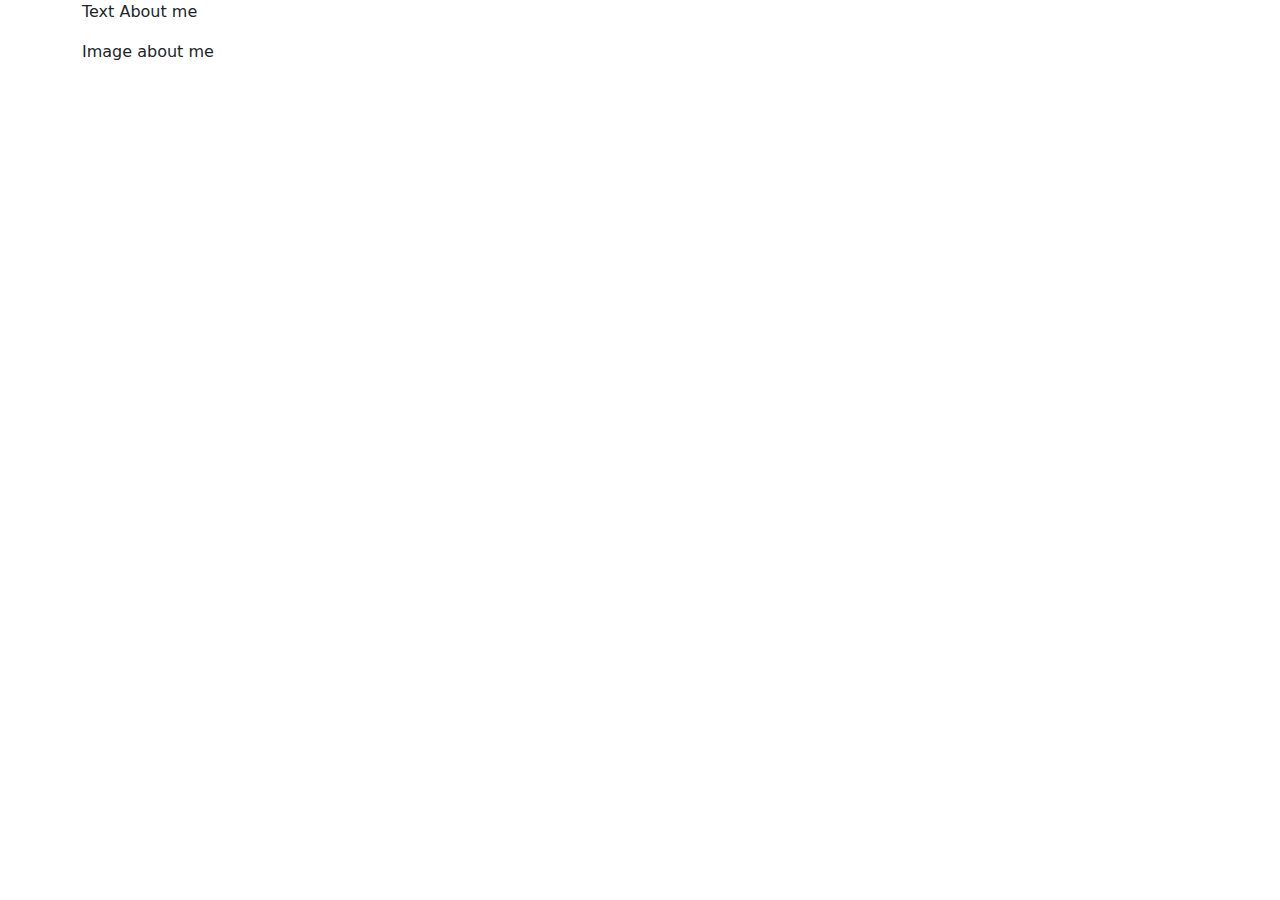
==== about.html @ cd60d53a "about.html" ====
<!DOCTYPE html>
<html lang="en">
<head>
  <meta charset="UTF-8">
  <meta name="viewport" content="width=device-width, initial-scale=1.0">
  <title>About Me</title>
  <link href="https://cdn.jsdelivr.net/npm/bootstrap@5.3.3/dist/css/bootstrap.min.css" rel="stylesheet" integrity="sha384-QWTKZyjpPEjISv5WaRU9OFeRpok6YctnYmDr5pNlyT2bRjXh0JMhjY6hW+ALEwIH" crossorigin="anonymous">
</head>
<body>
  <div class="container">
    <div class="row">
      <div class="col">
        <p>Text About me</p>
      </div>
    </div>
    <div class="row">
      <div class="col">
        <p>Image about me</p>
      </div>
    </div>
  </div>
  
</body>
</html>
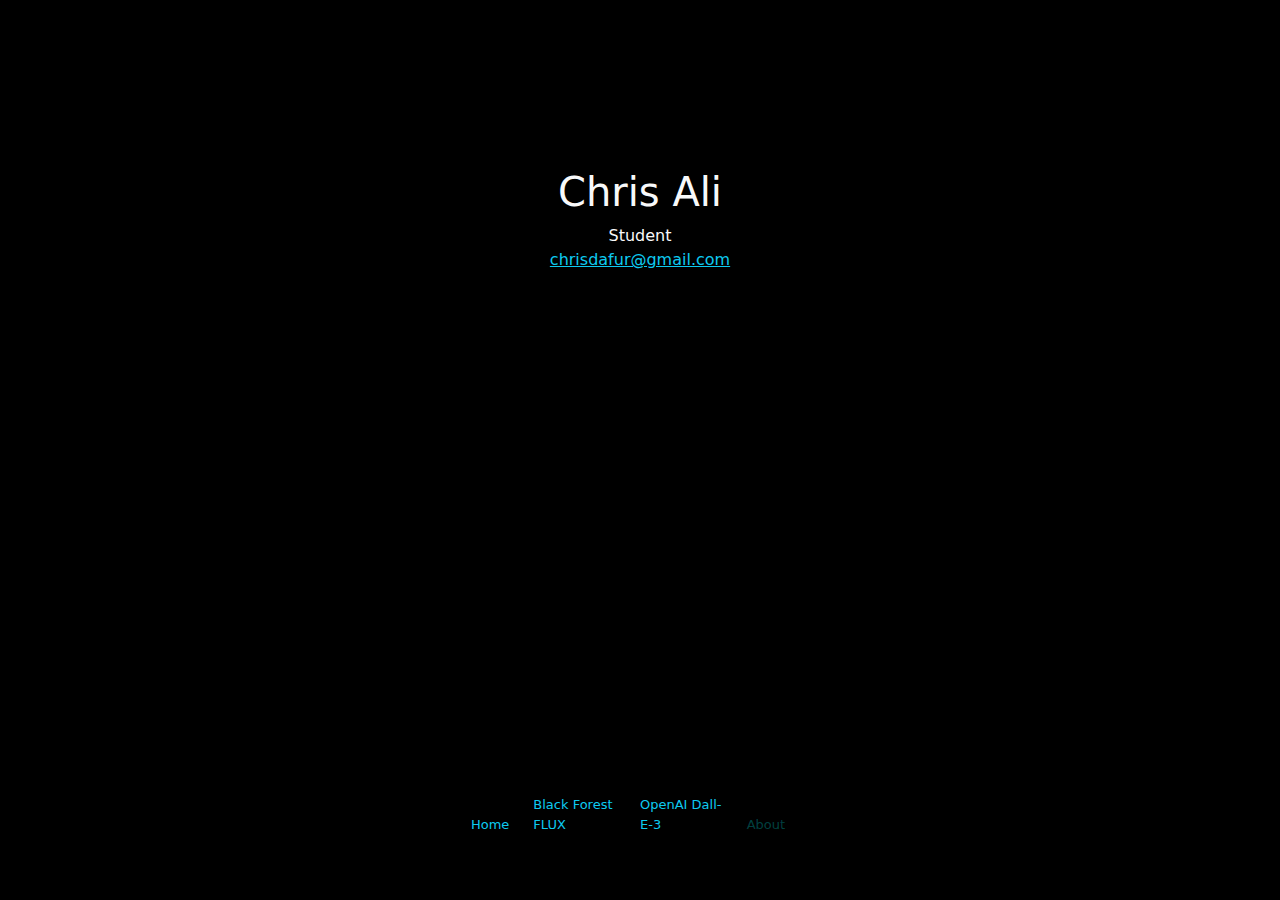
==== commit 5915088e: "fixed footer sizing" ====
--- a/about.html
+++ b/about.html
@@ -1,24 +1,62 @@
 <!DOCTYPE html>
 <html lang="en">
+
 <head>
   <meta charset="UTF-8">
-  <meta name="viewport" content="width=device-width, initial-scale=1.0">
-  <title>About Me</title>
-  <link href="https://cdn.jsdelivr.net/npm/bootstrap@5.3.3/dist/css/bootstrap.min.css" rel="stylesheet" integrity="sha384-QWTKZyjpPEjISv5WaRU9OFeRpok6YctnYmDr5pNlyT2bRjXh0JMhjY6hW+ALEwIH" crossorigin="anonymous">
+  <meta name="viewport"
+    content="width=device-width, initial-scale=1.0">
+  <title>Splash Page</title>
+  <link
+    href="https://cdn.jsdelivr.net/npm/bootstrap@5.3.3/dist/css/bootstrap.min.css"
+    rel="stylesheet"
+    integrity="sha384-QWTKZyjpPEjISv5WaRU9OFeRpok6YctnYmDr5pNlyT2bRjXh0JMhjY6hW+ALEwIH"
+    crossorigin="anonymous">
+  <link rel="stylesheet"
+    href="https://cdn.jsdelivr.net/npm/bootstrap-icons@1.11.3/font/bootstrap-icons.min.css">
+  <link rel="stylesheet" href="style.css">
 </head>
-<body>
-  <div class="container">
-    <div class="row">
-      <div class="col">
-        <p>Text About me</p>
+
+<body style="background-color: rgb(0, 0, 0);">
+  <section>
+    <div class="container" style="min-height: 15vh;"></div>
+    <div class="container mt" style="min-height: 45vh;">
+      <div class="row d-flex justify-content-center">
+        <div class="card" style="width: 20rem; background-color: black;">
+          <img src="/img/Screenshot 2024-09-30 034022.jpg" class="rounded-circle card-img-top pt-3" alt="">
+          <div class="card-body">
+            <div class="card-title display-6 d-flex justify-content-center text-light">Chris Ali</div>
+            <div class="card-text text-light justify-content-center d-flex">Student</div>
+            <div class="card-text justify-content-center d-flex">
+              <a href= "mailto: chrisdafur@gmail.com" class="text-info">chrisdafur@gmail.com</a>
+            </div>
+          </div>
+         </div> 
       </div>
     </div>
-    <div class="row">
-      <div class="col">
-        <p>Image about me</p>
+    <div class="container mt-4" style="min-height: 25vh;"></div>
+  </section>
+  <footer>
+    <div style="height: 2px;"></div>
+    <div class="row w-100 d-flex justify-content-center mt-1" style="color:#fff78af5">
+      <div class="col-4"></div>
+      <div class="col-4">
+        <div class="row align-items-end d-flex">
+          <div class="col-3 d-flex justify-content-end align-items-end">
+            <a href="index.html" style="font-size: 13px;" class="link-underline-opacity-0 link-underline text-info">Home</a> 
+          </div>
+          <div class="col-3 d-flex justify-content-center align-items-end">
+            <a href="blackForestApi.html" style="font-size: 13px;" class="link-underline-opacity-0 link-underline text-info">Black Forest FLUX</a> 
+          </div>
+          <div class="col-3 d-flex justify-content-center align-items-end">
+            <a href="openAIApi.html" style="font-size: 13px;" class="link-underline-opacity-0 link-underline text-info">OpenAI Dall-E-3</a>
+          </div>
+          <div class="col-3 d-flex justify-content-start align-items-end">
+            <a href="about.html" style="font-size: 13px; color: #00ffff42" class="link-underline-opacity-0 link-underline">About</a>
+          </div>
+        </div>
       </div>
+      <div class="col-4"></div>
     </div>
-  </div>
-  
+  </footer>
 </body>
 </html>--- a/style.css
+++ b/style.css
@@ -0,0 +1,15 @@
+/* * {
+  border: solid, 1px, rgb(255, 255, 255);
+}
+
+.col {
+  border: solid, 1px, black;
+}
+div {
+  border: solid, 1px, rgb(0, 0, 0);
+}
+ */
+
+.borderImage {
+  border: solid, 3px, black;
+}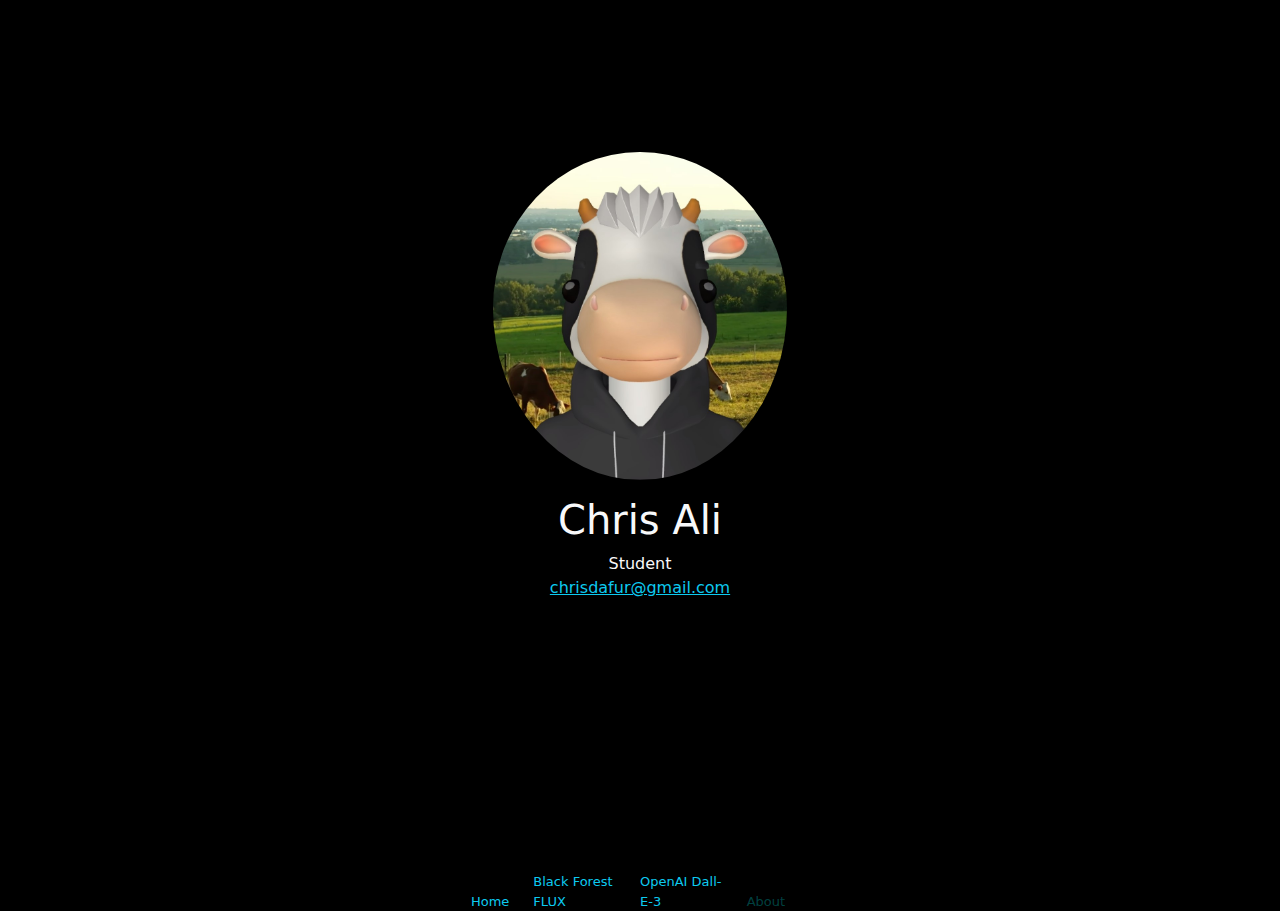
==== commit 73506a09: "changed about picture format" ====
--- a/about.html
+++ b/about.html
@@ -22,7 +22,7 @@
     <div class="container mt" style="min-height: 45vh;">
       <div class="row d-flex justify-content-center">
         <div class="card" style="width: 20rem; background-color: black;">
-          <img src="/img/Screenshot 2024-09-30 034022.jpg" class="rounded-circle card-img-top pt-3" alt="">
+          <img src="/img/Screenshot 2024-09-30 034022.png" class="rounded-circle card-img-top pt-3" alt="">
           <div class="card-body">
             <div class="card-title display-6 d-flex justify-content-center text-light">Chris Ali</div>
             <div class="card-text text-light justify-content-center d-flex">Student</div>
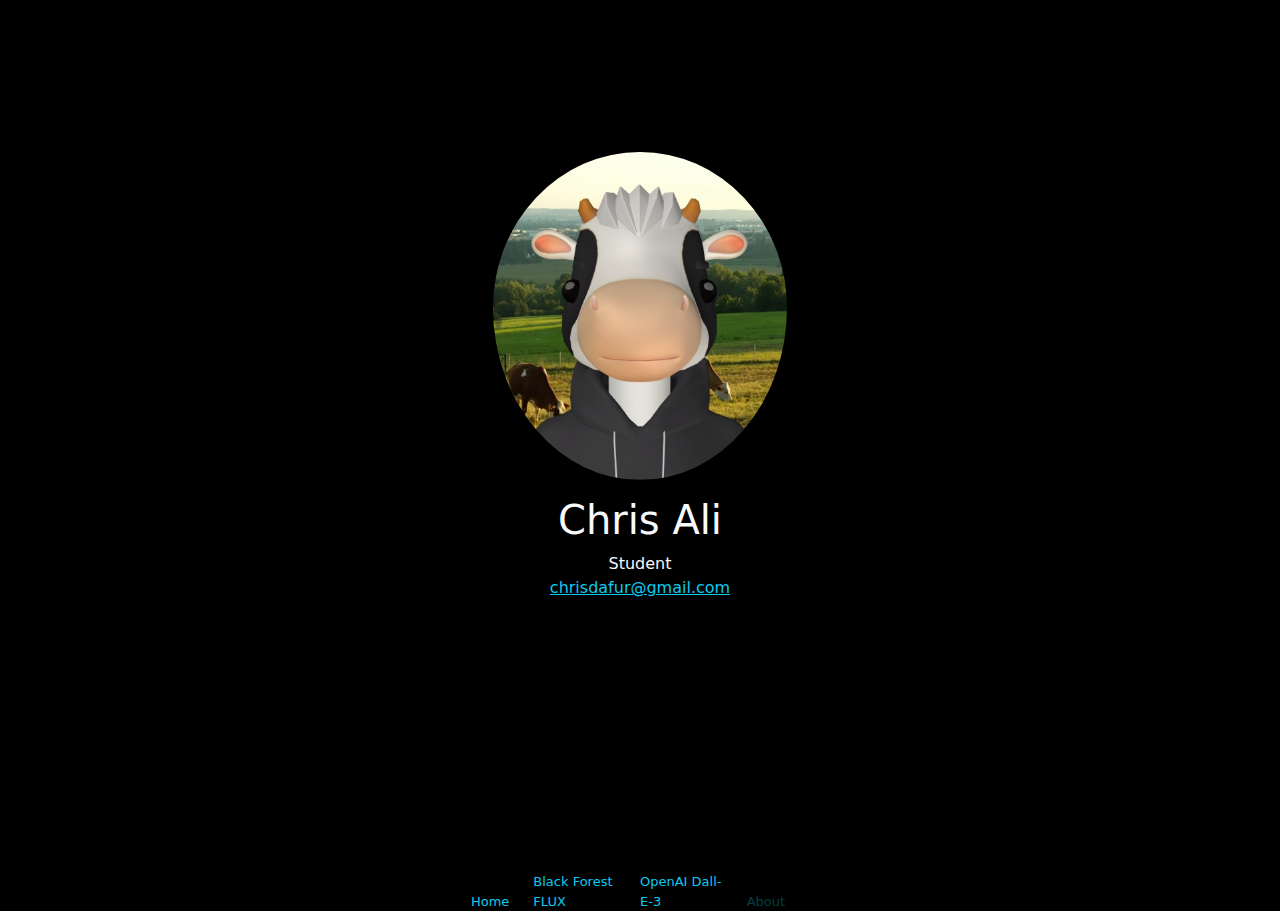
==== commit 7ba2e8af: "Merge pull request #7 from anyoneout/test" ====
--- a/about.html
+++ b/about.html
@@ -22,7 +22,7 @@
     <div class="container mt" style="min-height: 45vh;">
       <div class="row d-flex justify-content-center">
         <div class="card" style="width: 20rem; background-color: black;">
-          <img src="/img/Screenshot 2024-09-30 034022.png" class="rounded-circle card-img-top pt-3" alt="">
+          <img src="/img/aboutImage.jpg" class="rounded-circle card-img-top pt-3" alt="">
           <div class="card-body">
             <div class="card-title display-6 d-flex justify-content-center text-light">Chris Ali</div>
             <div class="card-text text-light justify-content-center d-flex">Student</div>
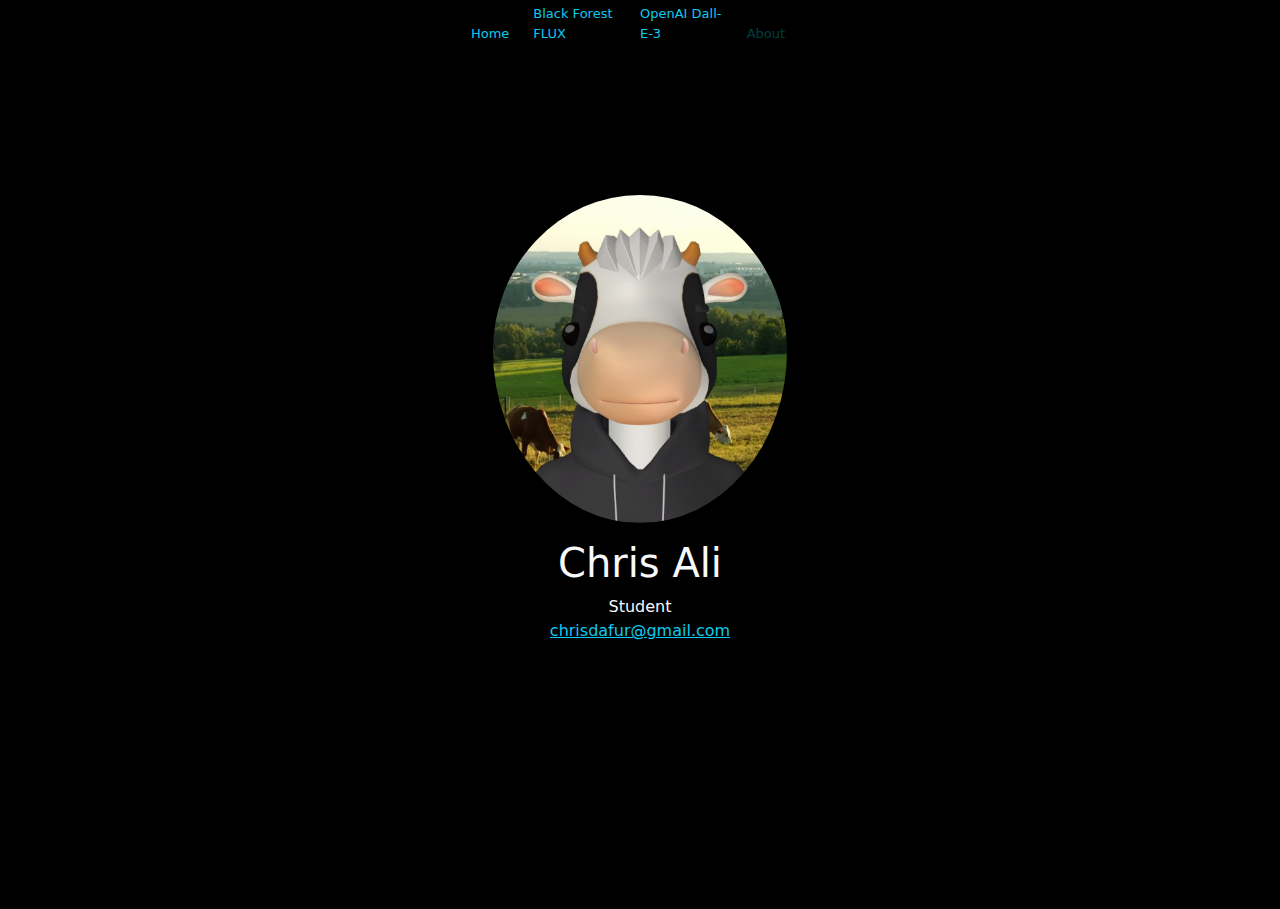
==== commit 604c4118: "Merge pull request #10 from anyoneout/test" ====
--- a/about.html
+++ b/about.html
@@ -17,27 +17,8 @@
 </head>
 
 <body style="background-color: rgb(0, 0, 0);">
-  <section>
-    <div class="container" style="min-height: 15vh;"></div>
-    <div class="container mt" style="min-height: 45vh;">
-      <div class="row d-flex justify-content-center">
-        <div class="card" style="width: 20rem; background-color: black;">
-          <img src="/img/aboutImage.jpg" class="rounded-circle card-img-top pt-3" alt="">
-          <div class="card-body">
-            <div class="card-title display-6 d-flex justify-content-center text-light">Chris Ali</div>
-            <div class="card-text text-light justify-content-center d-flex">Student</div>
-            <div class="card-text justify-content-center d-flex">
-              <a href= "mailto: chrisdafur@gmail.com" class="text-info">chrisdafur@gmail.com</a>
-            </div>
-          </div>
-         </div> 
-      </div>
-    </div>
-    <div class="container mt-4" style="min-height: 25vh;"></div>
-  </section>
-  <footer>
-    <div style="height: 2px;"></div>
-    <div class="row w-100 d-flex justify-content-center mt-1" style="color:#fff78af5">
+  <div class="row mt-1">
+    <div class="row w-100">
       <div class="col-4"></div>
       <div class="col-4">
         <div class="row align-items-end d-flex">
@@ -51,12 +32,30 @@
             <a href="openAIApi.html" style="font-size: 13px;" class="link-underline-opacity-0 link-underline text-info">OpenAI Dall-E-3</a>
           </div>
           <div class="col-3 d-flex justify-content-start align-items-end">
-            <a href="about.html" style="font-size: 13px; color: #00ffff42" class="link-underline-opacity-0 link-underline">About</a>
+            <a href="about.html" style="font-size: 13px; color:#00ffff42" class="link-underline-opacity-0 link-underline">About</a>
           </div>
         </div>
       </div>
       <div class="col-4"></div>
     </div>
-  </footer>
+  </div>
+  <section>
+    <div class="container" style="min-height: 15vh;"></div>
+    <div class="container mt" style="min-height: 45vh;">
+      <div class="row d-flex justify-content-center">
+        <div class="card" style="width: 20rem; background-color: black;">
+          <img src="img/aboutImage.jpg" class="rounded-circle card-img-top pt-3" alt="">
+          <div class="card-body">
+            <div class="card-title display-6 d-flex justify-content-center text-light">Chris Ali</div>
+            <div class="card-text text-light justify-content-center d-flex">Student</div>
+            <div class="card-text justify-content-center d-flex">
+              <a href= "mailto: chrisdafur@gmail.com" class="text-info">chrisdafur@gmail.com</a>
+            </div>
+          </div>
+         </div> 
+      </div>
+    </div>
+    <div class="container mt-4" style="min-height: 25vh;"></div>
+  </section>
 </body>
-</html>+</html>
